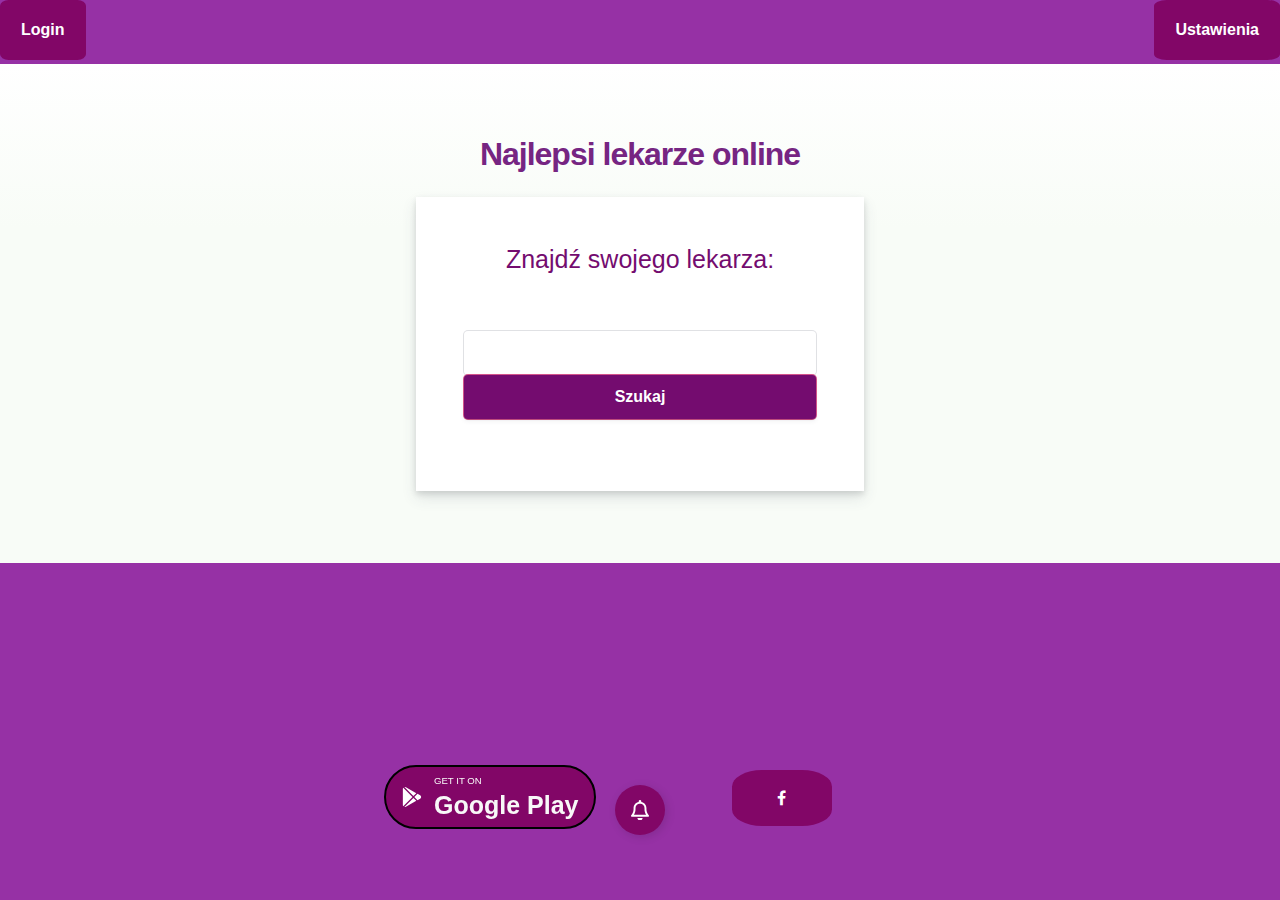
==== frontend/index.html @ 6cb8f410 "Add files via upload" ====
<!DOCTYPE html>
<html lang="en">
<head>
  <meta charset="utf-8">
  <title>Appointment Online</title>
  <link rel="stylesheet" type="text/css" href="style.css">
  <link rel="stylesheet" href="https://cdnjs.cloudflare.com/ajax/libs/font-awesome/4.7.0/css/font-awesome.min.css">
</head>
<body>

<div class="loginbackground box-background--white padding-top--64">
  <signup id="signupbutton">Login</signup>
  <settings id="settingsbutton">Ustawienia</settings>
  
  <div class="loginbackground-gridContainer">
  </div>
  
  <div class="box-root flex-flex" style="grid-area: top / start / 8 / end;">
    <div class="box-root" style="background-image: linear-gradient(rgb(255, 255, 255) 0%, rgb(248, 252, 247) 33%); flex-grow: 1;">
      <div class="box-root padding-top--24 flex-flex flex-direction--column" style="flex-grow: 1; z-index: 9;">
        <div class="box-root padding-top--48 padding-bottom--24 flex-flex flex-justifyContent--center">
          <h1><a href="http://blog.stackfindover.com/" rel="dofollow">Najlepsi lekarze online</a></h1>
        </div>
        
        <div class="formbg-outer">
          <div class="formbg">
            <div class="formbg-inner padding-horizontal--48">
              <span class="padding-bottom--15">Znajdź swojego lekarza:</span>
              <span class="padding-bottom--15" id="safePassoword">&nbsp;</span>
              <form id="stripe-login">
                <div class="field padding-bottom--24">
                  <input type="text" id="username" name="username">
                  <input type="submit" name="submit" value="Szukaj" id="submitButton">
                </div>
              </form>
            </div>
          </div>
          <div class="footer-link padding-top--24">
            <div class="listing padding-top--24 padding-bottom--24 flex-flex center-center">
            </div>
          </div>
        </div>
      </div>
    </div>
  </div>
  <a class="playstore-button" href="#">
    <svg xmlns="http://www.w3.org/2000/svg" fill="currentColor" class="icon" viewBox="0 0 512 512">
      <path d="M99.617 8.057a50.191 50.191 0 00-38.815-6.713l230.932 230.933 74.846-74.846L99.617 8.057zM32.139 20.116c-6.441 8.563-10.148 19.077-10.148 30.199v411.358c0 11.123 3.708 21.636 10.148 30.199l235.877-235.877L32.139 20.116zM464.261 212.087l-67.266-37.637-81.544 81.544 81.548 81.548 67.273-37.64c16.117-9.03 25.738-25.442 25.738-43.908s-9.621-34.877-25.749-43.907zM291.733 279.711L60.815 510.629c3.786.891 7.639 1.371 11.492 1.371a50.275 50.275 0 0027.31-8.07l266.965-149.372-74.849-74.847z"></path>
    </svg>
    <span class="texts">
      <span class="text-1">GET IT ON</span>
      <span class="text-2">Google Play</span>
    </span>
  </a>
  <button class="button1">
    <svg viewBox="0 0 448 512" class="bell"><path d="M224 0c-17.7 0-32 14.3-32 32V49.9C119.5 61.4 64 124.2 64 200v33.4c0 45.4-15.5 89.5-43.8 124.9L5.3 377c-5.8 7.2-6.9 17.1-2.9 25.4S14.8 416 24 416H424c9.2 0 17.6-5.3 21.6-13.6s2.9-18.2-2.9-25.4l-14.9-18.6C399.5 322.9 384 278.8 384 233.4V200c0-75.8-55.5-138.6-128-150.1V32c0-17.7-14.3-32-32-32zm0 96h8c57.4 0 104 46.6 104 104v33.4c0 47.9 13.9 94.6 39.7 134.6H72.3C98.1 328 112 281.3 112 233.4V200c0-57.4 46.6-104 104-104h8zm64 352H224 160c0 17 6.7 33.3 18.7 45.3s28.3 18.7 45.3 18.7s33.3-6.7 45.3-18.7s18.7-28.3 18.7-45.3z"></path></svg>
</button>
<a href="#" class="fa fa-facebook"></a>
</div>

</body>
</html>
---- frontend/style.css ----
* {
  padding: 0;
  margin: 0;
  box-sizing: border-box;
  word-wrap: break-word;
  font-family: -apple-system,BlinkMacSystemFont,Segoe UI,Roboto,Helvetica Neue,Ubuntu,sans-serif;
}

body {
  min-height: 100%;
  background-color: #9631a5;;
}

.fa {
  padding: 20px;
  position: absolute;
  top: 85%;
  left: 57%;
  font-size: 30px;
  width: 100px;
  text-align: center;
  text-decoration: none;
  margin: 5px 2px;
  border-radius: 30%;
}

.fa:hover {
    opacity: 0.7;
}

.fa-facebook {
  background:  rgb(130, 6, 103);
  color: white;
}
.playstore-button {
  display: inline-flex;
  position: absolute;
  top: 85%;
  left: 30%;
  align-items: center;
  justify-content: center;
  border: 2px solid #000;
  border-radius: 9999px;
  background-color:  rgb(130, 6, 103);
  padding: 0.5rem 1rem; /* Adjust the padding to make it smaller */
  text-align: center;
  color: rgba(255, 255, 255, 1);
  outline: 0;
  transition: all .2s ease;
  text-decoration: none;
}

.playstore-button:hover {
  background-color: transparent;
  color: rgb(248, 248, 248);
}

.icon {
  height: 1.25rem; /* Adjust the height to make the icon smaller */
  width: 1.25rem; /* Adjust the width to make the icon smaller */
}

.texts {
  margin-left: 0.75rem; /* Adjust the margin to make the text closer to the icon */
  display: flex;
  flex-direction: column;
  align-items: flex-start;
  line-height: 1;
}

.text-1 {
  margin-bottom: 0.25rem;
  font-size: 0.6rem; /* Adjust the font size to make it smaller */
  line-height: 0.75rem; /* Adjust the line height to make it smaller */
  color: rgb(248, 248, 248);
}

.text-2 {
  font-weight: 600;
  color: rgb(248, 248, 248);
}

.button1 {
  width: 50px;
  height: 50px;
  position: absolute;
  top: 90%;
  left: 50%;
  transform: translate(-50%, -50%);
  display: flex;
  align-items: center;
  justify-content: center;
  background-color: rgb(130, 6, 103);
  border-radius: 50%;
  cursor: pointer;
  transition-duration: .3s;
  box-shadow: 2px 2px 10px rgba(0, 0, 0, 0.13);
  border: none;
}

.bell {
  width: 18px;
}

.bell path {
  fill: white;
}

.button1:hover {
  background-color: rgb(248, 248, 248);
}

.button1:hover .bell {
  animation: bellRing 0.9s both;
}

/* bell ringing animation keyframes*/
@keyframes bellRing {
  0%, 100% {
    transform-origin: top;
  }
  15% {
    transform: rotateZ(10deg);
  }
  30% {
    transform: rotateZ(-10deg);
  }
  45% {
    transform: rotateZ(5deg);
  }
  60% {
    transform: rotateZ(-5deg);
  }
  75% {
    transform: rotateZ(2deg);
  }
}


.button:active {
  transform: scale(0.8);
}

.button:active {
  transform: scale(0.8);
}

h1 {
    letter-spacing: -1px;
}
a {
  color: #762582;
  text-decoration: unset;
}

.loginbackground {
    min-height: 692px;
    position: fixed;
    bottom: 0;
    left: 0;
    right: 0;
    top: 0;
    z-index: 0;
    overflow: hidden;
}

#signupbutton {
  background-color:  rgb(130, 6, 103);
  color: white;
  padding: 21px 21px;
  border-radius: 2px;
  cursor: pointer;
  position: absolute;
  top: 0;
  left: 0;
  outline: none; 
  font-weight: bold;
  border-radius: 10%;
}

#signupbutton:hover {
  outline: 2px solid #9e4caf; 
}

#settingsbutton {
  background-color:  rgb(130, 6, 103);
  color: white;
  padding: 21px 21px;
  border-radius: 2px;
  cursor: pointer;
  position: absolute;
  top: 0;
  right: 0;
  outline: none; 
  font-weight: bold;
  border-radius: 10%;
}

#settingsbutton:hover {
  outline: 2px solid #9e4caf; 
}

.flex-flex {
    display: flex;
}
.align-center {
  align-items: center; 
}
.center-center {
  align-items: center;
  justify-content: center;
}

.flex-direction--column {
    -ms-flex-direction: column;
    flex-direction: column;
}

.box-divider--light-all-2 {
    box-shadow: inset 0 0 0 2px #e3e8ee;
}

.padding-top--64 {
  padding-top: 64px;
}
.padding-top--24 {
  padding-top: 24px;
}
.padding-top--48 {
  padding-top: 48px;
}
.padding-bottom--24 {
  padding-bottom: 24px;
}
.padding-horizontal--48 {
  padding: 48px;
}
.padding-bottom--15 {
  padding-bottom: 15px;
  text-align: center;
}


.flex-justifyContent--center {
  -ms-flex-pack: center;
  justify-content: center;
}

.formbg {
  margin: 0px auto;
  max-width: 448px;
  background: rgb(255, 255, 255);
  box-shadow: rgba(60, 66, 87, 0.12) 0px 7px 14px 0px, rgba(0, 0, 0, 0.12) 0px 3px 6px 0px;
}
span {
  display: block;
  line-height: 28px;
  font-size: 25px;
  font-weight: 500;
  color: rgb(116, 12, 111)
}

.field input {
  font-size: 16px;
  line-height: 28px;
  padding: 8px 16px;
  width: 100%;
  min-height: 44px;
  border: unset;
  border-radius: 4px;
  outline-color: rgba(131, 53, 89, 0.5);
  background-color: rgb(255, 255, 255);
  box-shadow: rgba(0, 0, 0, 0) 0px 0px 0px 0px, 
              rgba(0, 0, 0, 0) 0px 0px 0px 0px, 
              rgba(0, 0, 0, 0) 0px 0px 0px 0px, 
              rgba(60, 66, 87, 0.16) 0px 0px 0px 1px, 
              rgba(0, 0, 0, 0) 0px 0px 0px 0px, 
              rgba(0, 0, 0, 0) 0px 0px 0px 0px, 
              rgba(0, 0, 0, 0) 0px 0px 0px 0px;
}

input[type="submit"] {
  background-color: rgb(116, 12, 111);
  box-shadow: rgba(0, 0, 0, 0) 0px 0px 0px 0px, 
              rgba(0, 0, 0, 0) 0px 0px 0px 0px, 
              rgba(0, 0, 0, 0.12) 0px 1px 1px 0px, 
              rgb(212, 84, 139) 0px 0px 0px 1px, 
              rgba(0, 0, 0, 0) 0px 0px 0px 0px, 
              rgba(0, 0, 0, 0) 0px 0px 0px 0px, 
              rgba(60, 66, 87, 0.08) 0px 2px 5px 0px;
  color: #fff;
  font-weight: 600;
  cursor: pointer;
}

#input:hover {
  outline: 2px solid #f5f5f5; 
}
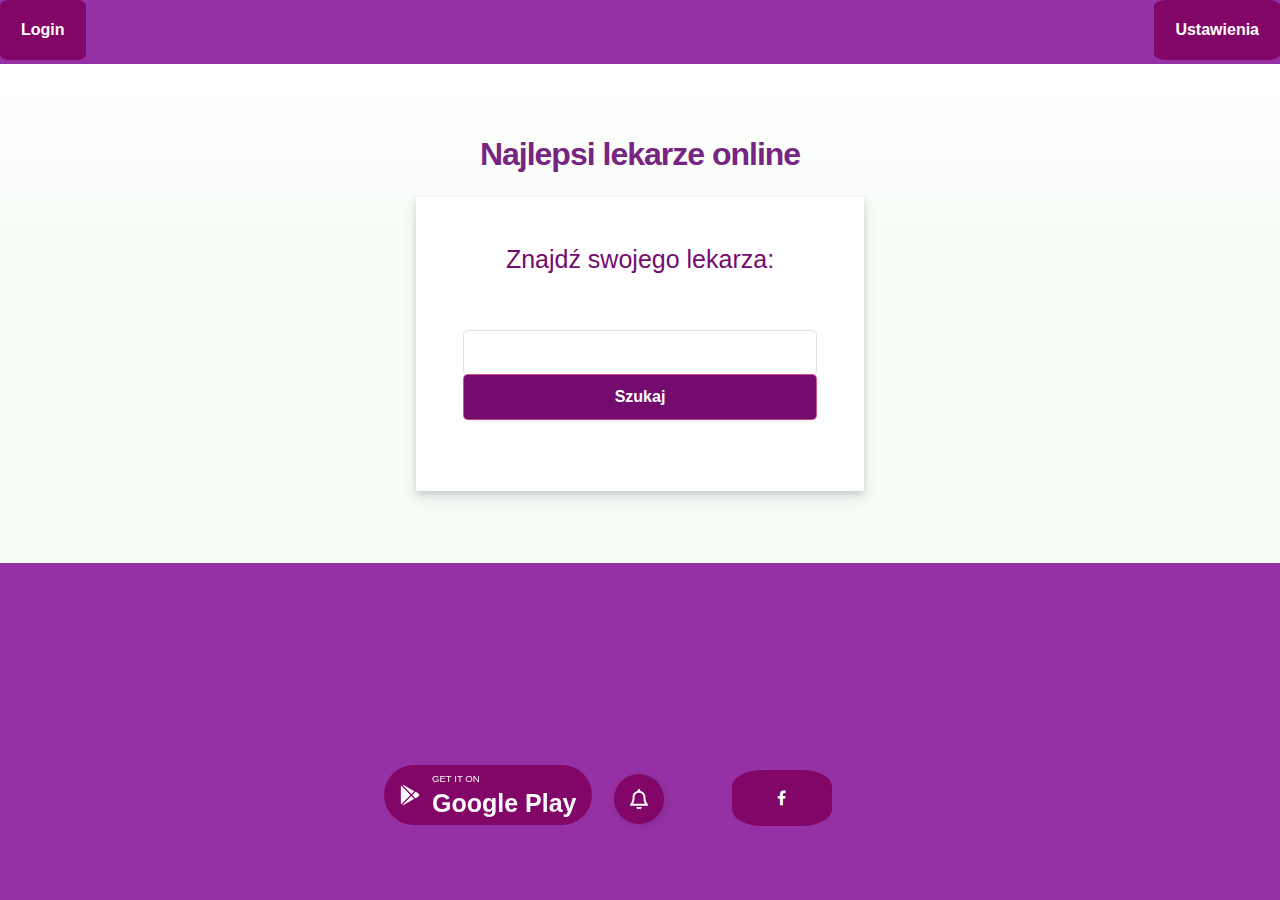
==== commit 96b64bb7: "Add files via upload" ====
--- a/frontend/index.html
+++ b/frontend/index.html
@@ -5,12 +5,33 @@
   <title>Appointment Online</title>
   <link rel="stylesheet" type="text/css" href="style.css">
   <link rel="stylesheet" href="https://cdnjs.cloudflare.com/ajax/libs/font-awesome/4.7.0/css/font-awesome.min.css">
+  <script src="script.js" defer></script>
 </head>
 <body>
 
 <div class="loginbackground box-background--white padding-top--64">
-  <signup id="signupbutton">Login</signup>
+  <signup id="signupbutton" onclick="openPopup()" >Login</signup>
+  <div id="loginPopup" class="popup">
+    <div class="popup-content">
+        <span class="close" onclick="closePopup()">&times;</span>
+        <!-- Your registration form goes here -->
+        <form id="registrationForm">
+            <h2>Registration</h2>
+            <label for="username">Username:</label>
+            <input type="text" id="username" name="username" required>
+
+            <label for="email">Email:</label>
+            <input type="email" id="email" name="email" required>
+
+            <label for="password">Password:</label>
+            <input type="password" id="password" name="password" required>
+
+            <input type="submit" value="Register">
+        </form>
+    </div>
+</div>
   <settings id="settingsbutton">Ustawienia</settings>
+ 
   
   <div class="loginbackground-gridContainer">
   </div>
@@ -43,7 +64,7 @@
       </div>
     </div>
   </div>
-  <a class="playstore-button" href="#">
+  <a href="https://play.google.com/store/games?hl=pl&gl=US" class="playstore-button" href="#">
     <svg xmlns="http://www.w3.org/2000/svg" fill="currentColor" class="icon" viewBox="0 0 512 512">
       <path d="M99.617 8.057a50.191 50.191 0 00-38.815-6.713l230.932 230.933 74.846-74.846L99.617 8.057zM32.139 20.116c-6.441 8.563-10.148 19.077-10.148 30.199v411.358c0 11.123 3.708 21.636 10.148 30.199l235.877-235.877L32.139 20.116zM464.261 212.087l-67.266-37.637-81.544 81.544 81.548 81.548 67.273-37.64c16.117-9.03 25.738-25.442 25.738-43.908s-9.621-34.877-25.749-43.907zM291.733 279.711L60.815 510.629c3.786.891 7.639 1.371 11.492 1.371a50.275 50.275 0 0027.31-8.07l266.965-149.372-74.849-74.847z"></path>
     </svg>
@@ -52,10 +73,10 @@
       <span class="text-2">Google Play</span>
     </span>
   </a>
-  <button class="button1">
+  <button class="bellbutton">
     <svg viewBox="0 0 448 512" class="bell"><path d="M224 0c-17.7 0-32 14.3-32 32V49.9C119.5 61.4 64 124.2 64 200v33.4c0 45.4-15.5 89.5-43.8 124.9L5.3 377c-5.8 7.2-6.9 17.1-2.9 25.4S14.8 416 24 416H424c9.2 0 17.6-5.3 21.6-13.6s2.9-18.2-2.9-25.4l-14.9-18.6C399.5 322.9 384 278.8 384 233.4V200c0-75.8-55.5-138.6-128-150.1V32c0-17.7-14.3-32-32-32zm0 96h8c57.4 0 104 46.6 104 104v33.4c0 47.9 13.9 94.6 39.7 134.6H72.3C98.1 328 112 281.3 112 233.4V200c0-57.4 46.6-104 104-104h8zm64 352H224 160c0 17 6.7 33.3 18.7 45.3s28.3 18.7 45.3 18.7s33.3-6.7 45.3-18.7s18.7-28.3 18.7-45.3z"></path></svg>
 </button>
-<a href="#" class="fa fa-facebook"></a>
+<a href="https://www.facebook.com" class="fa fa-facebook"></a>
 </div>
 
 </body>
--- a/frontend/style.css
+++ b/frontend/style.css
@@ -26,6 +26,8 @@
 
 .fa:hover {
     opacity: 0.7;
+    background-color: #ded5df;
+    background-color: transparent;
 }
 
 .fa-facebook {
@@ -39,7 +41,6 @@
   left: 30%;
   align-items: center;
   justify-content: center;
-  border: 2px solid #000;
   border-radius: 9999px;
   background-color:  rgb(130, 6, 103);
   padding: 0.5rem 1rem; /* Adjust the padding to make it smaller */
@@ -52,7 +53,6 @@
 
 .playstore-button:hover {
   background-color: transparent;
-  color: rgb(248, 248, 248);
 }
 
 .icon {
@@ -80,13 +80,10 @@
   color: rgb(248, 248, 248);
 }
 
-.button1 {
+.bellbutton {
   width: 50px;
   height: 50px;
-  position: absolute;
-  top: 90%;
-  left: 50%;
-  transform: translate(-50%, -50%);
+  position: relative;
   display: flex;
   align-items: center;
   justify-content: center;
@@ -96,6 +93,9 @@
   transition-duration: .3s;
   box-shadow: 2px 2px 10px rgba(0, 0, 0, 0.13);
   border: none;
+  position: absolute;
+  top: 86%;
+  left: 48%;
 }
 
 .bell {
@@ -106,35 +106,47 @@
   fill: white;
 }
 
-.button1:hover {
-  background-color: rgb(248, 248, 248);
-}
-
-.button1:hover .bell {
+.bellbutton:hover {
+  background-color: rgb(243, 233, 233);
+  background-color: transparent;
+}
+
+.bellbutton:hover .bell {
   animation: bellRing 0.9s both;
 }
 
 /* bell ringing animation keyframes*/
 @keyframes bellRing {
-  0%, 100% {
+  0%,
+  100% {
     transform-origin: top;
   }
+
   15% {
     transform: rotateZ(10deg);
   }
+
   30% {
     transform: rotateZ(-10deg);
   }
+
   45% {
     transform: rotateZ(5deg);
   }
+
   60% {
     transform: rotateZ(-5deg);
   }
+
   75% {
     transform: rotateZ(2deg);
   }
 }
+
+.button:active {
+  transform: scale(0.8);
+}
+
 
 
 .button:active {
@@ -180,6 +192,8 @@
 
 #signupbutton:hover {
   outline: 2px solid #9e4caf; 
+  background-color: transparent;
+ 
 }
 
 #settingsbutton {
@@ -198,6 +212,7 @@
 
 #settingsbutton:hover {
   outline: 2px solid #9e4caf; 
+  background-color: transparent;
 }
 
 .flex-flex {
@@ -239,7 +254,6 @@
   padding-bottom: 15px;
   text-align: center;
 }
-
 
 .flex-justifyContent--center {
   -ms-flex-pack: center;
@@ -295,7 +309,37 @@
 
 #input:hover {
   outline: 2px solid #f5f5f5; 
-}
-
-
-
+  background-color: transparent;
+}
+
+.popup {
+  display: none;
+  position: fixed;
+  top: 50%;
+  left: 50%;
+  transform: translate(-50%, -50%);
+  border: 1px solid #ccc;
+  padding: 20px;
+  background-color: #fff;
+  z-index: 1;
+}
+
+.popup-content {
+  text-align: center;
+}
+
+.close {
+  position: absolute;
+  top: 10px;
+  right: 10px;
+  font-size: 20px;
+  cursor: pointer;
+}
+
+#registrationForm {
+  text-align: center;
+}
+
+#registrationForm h2 {
+  margin-bottom: 20px;
+}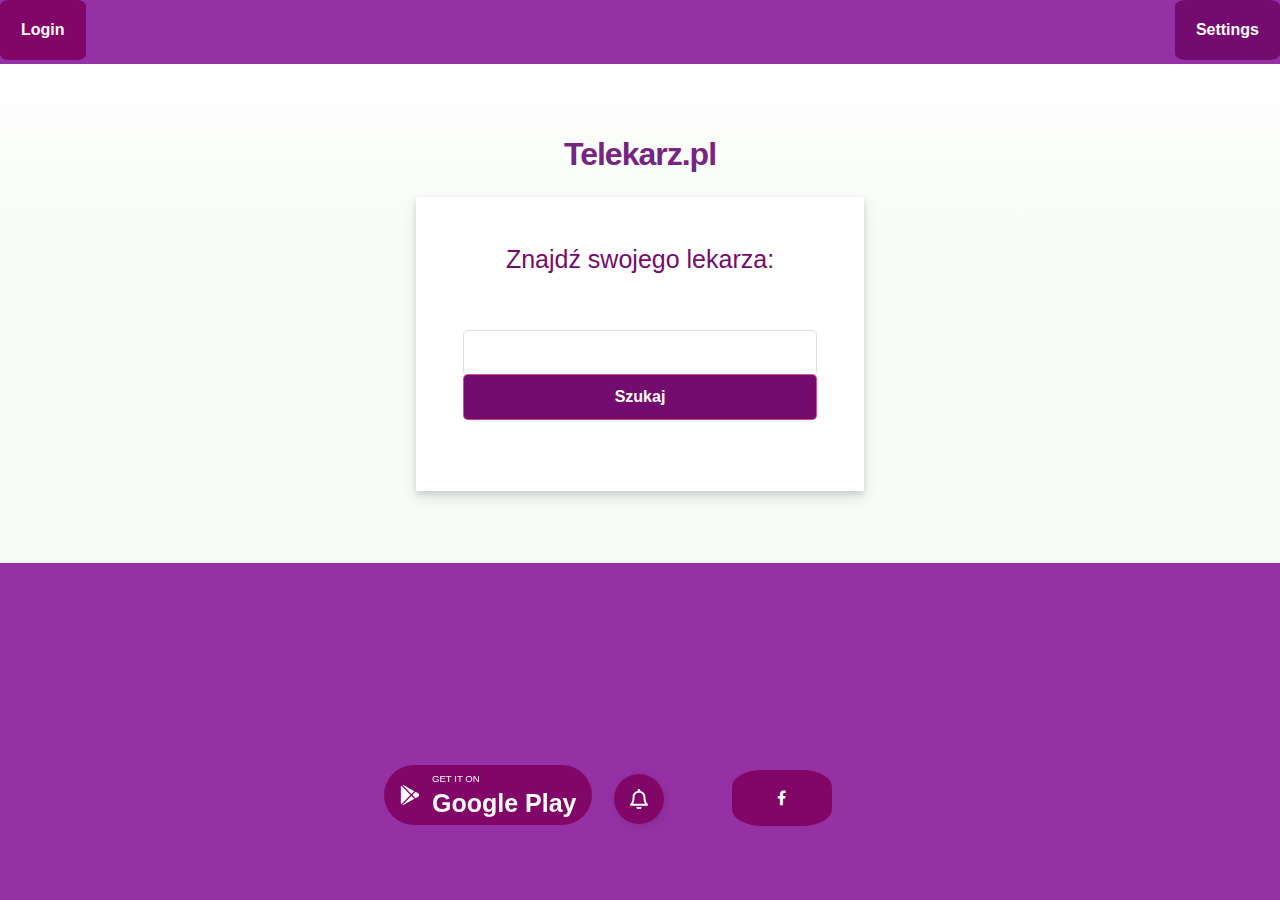
==== commit 0d4287b7: "Add files via upload" ====
--- a/frontend/index.html
+++ b/frontend/index.html
@@ -30,7 +30,15 @@
         </form>
     </div>
 </div>
-  <settings id="settingsbutton">Ustawienia</settings>
+<div class="dropdown">
+  <button class="dropbtn" onclick="toggleDropdown()">Settings</button>
+  <div class="dropdown-content" id="dropdownContent">
+    <a href="#">Option 1</a>
+    <a href="#">Option 2</a>
+    <a href="#">Option 3</a>
+    <!-- Add more options as needed -->
+  </div>
+</div>
  
   
   <div class="loginbackground-gridContainer">
@@ -40,7 +48,7 @@
     <div class="box-root" style="background-image: linear-gradient(rgb(255, 255, 255) 0%, rgb(248, 252, 247) 33%); flex-grow: 1;">
       <div class="box-root padding-top--24 flex-flex flex-direction--column" style="flex-grow: 1; z-index: 9;">
         <div class="box-root padding-top--48 padding-bottom--24 flex-flex flex-justifyContent--center">
-          <h1><a href="http://blog.stackfindover.com/" rel="dofollow">Najlepsi lekarze online</a></h1>
+          <h1><a href="http://blog.stackfindover.com/" rel="dofollow">Telekarz.pl</a></h1>
         </div>
         
         <div class="formbg-outer">
--- a/frontend/style.css
+++ b/frontend/style.css
@@ -27,7 +27,7 @@
 .fa:hover {
     opacity: 0.7;
     background-color: #ded5df;
-    background-color: transparent;
+    background-color: transparents;
 }
 
 .fa-facebook {
@@ -159,6 +159,7 @@
 
 h1 {
     letter-spacing: -1px;
+    font-family: Verdana, Geneva, Tahoma, sans-serif;
 }
 a {
   color: #762582;
@@ -196,24 +197,6 @@
  
 }
 
-#settingsbutton {
-  background-color:  rgb(130, 6, 103);
-  color: white;
-  padding: 21px 21px;
-  border-radius: 2px;
-  cursor: pointer;
-  position: absolute;
-  top: 0;
-  right: 0;
-  outline: none; 
-  font-weight: bold;
-  border-radius: 10%;
-}
-
-#settingsbutton:hover {
-  outline: 2px solid #9e4caf; 
-  background-color: transparent;
-}
 
 .flex-flex {
     display: flex;
@@ -342,4 +325,83 @@
 
 #registrationForm h2 {
   margin-bottom: 20px;
-}+}
+
+/* Reset some default styles */
+body, ul {
+  margin: 0;
+  padding: 0;
+}
+
+/* Style the navigation menu */
+nav {
+  background-color: #333;
+  color: white;
+}
+
+/* Style the list items */
+ul {
+  list-style: none;
+  display: flex;
+}
+
+/* Style the links */
+li a {
+  display: block;
+  padding: 15px;
+  text-decoration: none;
+  color: white;
+}
+
+/* Style the dropdown button and container */
+/* Style the dropdown button and container */
+.dropdown {
+  position: absolute;
+  top: 0;
+  right: 0;
+}
+
+.dropbtn {
+  background-color: rgb(116, 12, 111);
+  color: white;
+  padding: 21px 21px;
+  font-size: 16px;
+  border: none;
+  cursor: pointer;
+  outline: none; 
+  font-weight: bold;
+  border-radius: 10%;
+  
+}
+
+.dropbtn:hover {
+  outline: 2px solid #9e4caf; 
+  background-color: transparent;
+}
+
+
+/* Style the dropdown content (hidden by default) */
+.dropdown-content {
+  display: none;
+  position: absolute;
+  background-color: #f9f9f9;
+  min-width: 160px;
+  box-shadow: 0px 8px 16px 0px rgba(0,0,0,0.2);
+  z-index: 1;
+}
+
+/* Style the dropdown links */
+.dropdown-content a {
+  color: black;
+  padding: 12px 16px;
+  text-decoration: none;
+  display: block;
+}
+
+/* Change color on hover */
+.dropdown-content a:hover {
+  background-color: #f1f1f1;
+  outline: 2px solid #9e4caf; 
+  background-color: transparent;
+}
+
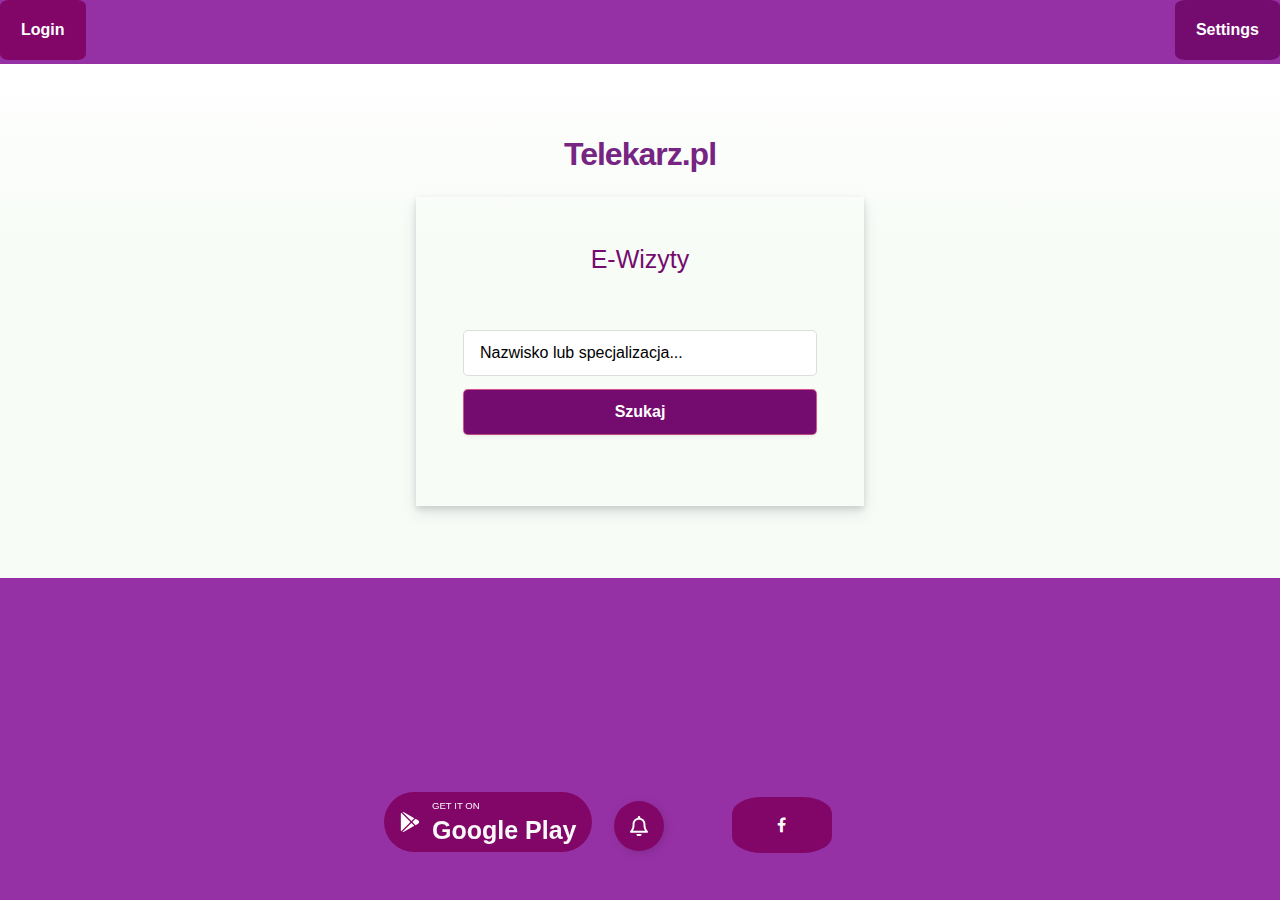
==== commit 3f874b55: "Add files via upload" ====
--- a/frontend/index.html
+++ b/frontend/index.html
@@ -54,11 +54,14 @@
         <div class="formbg-outer">
           <div class="formbg">
             <div class="formbg-inner padding-horizontal--48">
-              <span class="padding-bottom--15">Znajdź swojego lekarza:</span>
+              <span class="padding-bottom--15">E-Wizyty</span>
               <span class="padding-bottom--15" id="safePassoword">&nbsp;</span>
               <form id="stripe-login">
                 <div class="field padding-bottom--24">
-                  <input type="text" id="username" name="username">
+                  <input type="text" id="searchBar" value="Nazwisko lub specjalizacja..." onfocus="clearDefaultText()" onblur="restoreDefaultText()">
+                  <div class="field padding-bottom--15">
+                    
+                  </div>
                   <input type="submit" name="submit" value="Szukaj" id="submitButton">
                 </div>
               </form>
--- a/frontend/style.css
+++ b/frontend/style.css
@@ -14,7 +14,7 @@
 .fa {
   padding: 20px;
   position: absolute;
-  top: 85%;
+  top: 88%;
   left: 57%;
   font-size: 30px;
   width: 100px;
@@ -37,7 +37,7 @@
 .playstore-button {
   display: inline-flex;
   position: absolute;
-  top: 85%;
+  top: 88%;
   left: 30%;
   align-items: center;
   justify-content: center;
@@ -94,7 +94,7 @@
   box-shadow: 2px 2px 10px rgba(0, 0, 0, 0.13);
   border: none;
   position: absolute;
-  top: 86%;
+  top: 89%;
   left: 48%;
 }
 
@@ -159,7 +159,7 @@
 
 h1 {
     letter-spacing: -1px;
-    font-family: Verdana, Geneva, Tahoma, sans-serif;
+
 }
 a {
   color: #762582;
@@ -248,6 +248,7 @@
   max-width: 448px;
   background: rgb(255, 255, 255);
   box-shadow: rgba(60, 66, 87, 0.12) 0px 7px 14px 0px, rgba(0, 0, 0, 0.12) 0px 3px 6px 0px;
+  background: transparent;
 }
 span {
   display: block;
